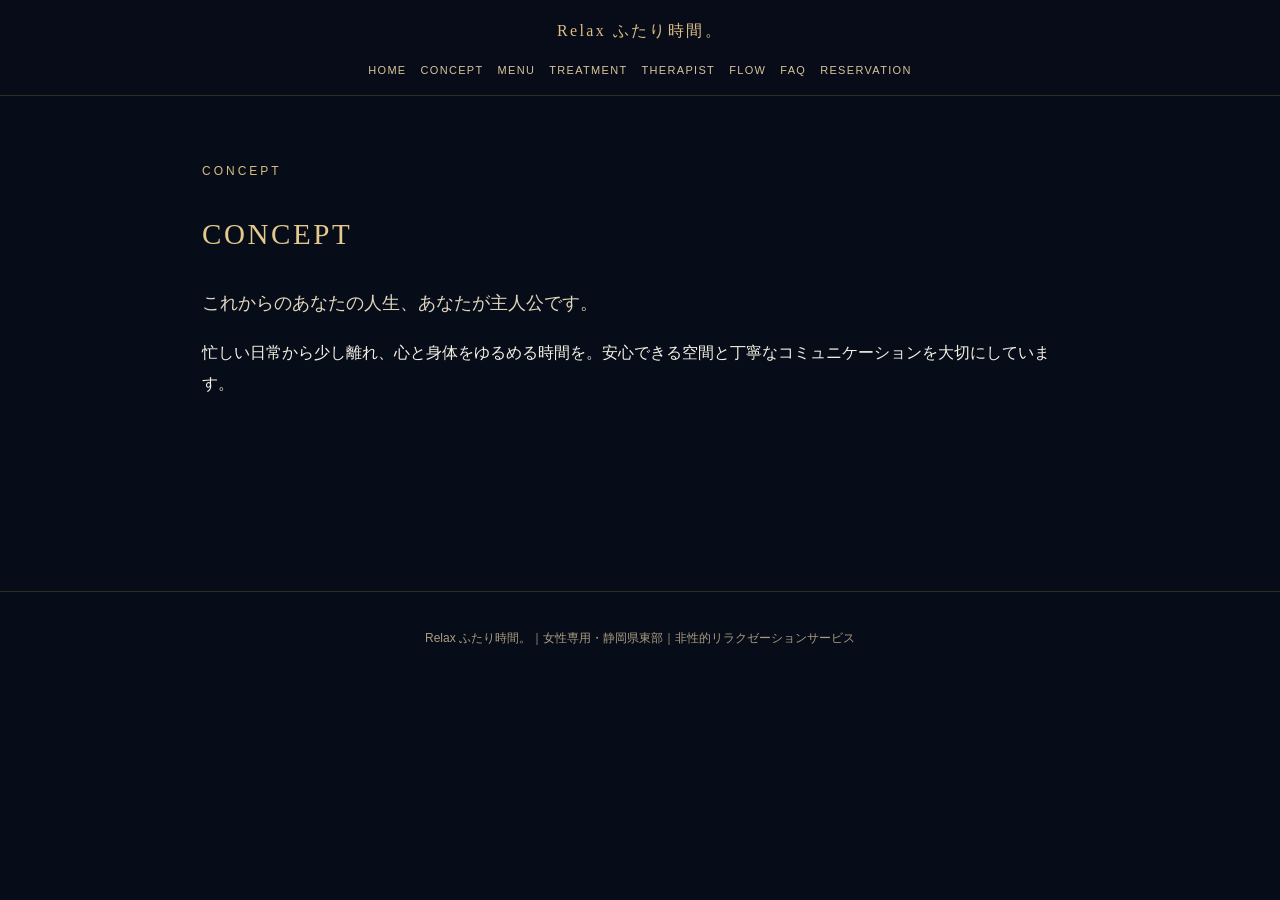
==== concept.html @ a07f5bc6 "Publish existing eight-page Relax Futari Jikan website" ====
<!doctype html><html lang="ja"><head><meta charset="utf-8"><meta name="viewport" content="width=device-width,initial-scale=1"><meta name="theme-color" content="#070d18"><meta name="description" content="静岡県東部の女性専用リラクゼーション Relax ふたり時間。男性セラピストによるオイルトリートメントと美容ケア。"><title>CONCEPT | Relax ふたり時間。</title><link rel="stylesheet" href="style.css"></head><body><header><div class="brand">Relax ふたり時間。</div><nav aria-label="メインナビゲーション"><a href="index.html">HOME</a><a href="concept.html">CONCEPT</a><a href="menu.html">MENU</a><a href="treatment.html">TREATMENT</a><a href="therapist.html">THERAPIST</a><a href="flow.html">FLOW</a><a href="faq.html">FAQ</a><a href="reservation.html">RESERVATION</a></nav></header><main><div class="eyebrow">CONCEPT</div><h2>CONCEPT</h2><p class="lead">これからのあなたの人生、あなたが主人公です。</p><p>忙しい日常から少し離れ、心と身体をゆるめる時間を。安心できる空間と丁寧なコミュニケーションを大切にしています。</p></main><footer>Relax ふたり時間。｜女性専用・静岡県東部｜非性的リラクゼーションサービス</footer></body></html>
---- style.css ----
*{box-sizing:border-box}body{margin:0;background:#070d18;color:#f5f0e5;font-family:-apple-system,BlinkMacSystemFont,"Hiragino Kaku Gothic ProN",sans-serif;line-height:1.9}a{color:inherit}header{position:sticky;top:0;background:#080d19ee;backdrop-filter:blur(12px);z-index:10;border-bottom:1px solid #9d825044}nav{display:flex;flex-wrap:wrap;gap:14px;justify-content:center;padding:14px}nav a{text-decoration:none;font-size:11px;letter-spacing:.12em;color:#d9c49a}.brand{text-align:center;padding:16px 0 0;font-family:serif;letter-spacing:.15em;color:#d9bd83}.hero{min-height:68vh;display:grid;place-content:center;text-align:center;padding:70px 22px;background:radial-gradient(ellipse at 52% 10%,#b6a47b55,transparent 22%),linear-gradient(180deg,#111c31 0%,#071321 58%,#0c2636 100%);position:relative;overflow:hidden}.moon{width:120px;height:120px;border-radius:50%;background:#f3e5bf;box-shadow:0 0 70px #ead9a799;margin:0 auto 32px}.hero:after{content:'〰  🐋  〰';position:absolute;bottom:30px;left:0;right:0;color:#b4c9d1;font-size:42px;opacity:.7}.eyebrow{color:#d9bd83;letter-spacing:.25em;font-size:12px}h1,h2{font-family:serif;font-weight:400;letter-spacing:.09em}h1{font-size:clamp(30px,6vw,52px)}h2{font-size:29px;color:#e4c88e}main{max-width:920px;margin:auto;padding:64px 22px;min-height:55vh}.lead{font-size:18px;color:#e2d6bf}.panel{background:#111b2a;border:1px solid #9e845044;border-radius:12px;padding:24px;margin:20px 0}.price{display:flex;justify-content:space-between;gap:12px;border-bottom:1px solid #78694a66;padding:14px 0}.price strong{color:#edce91;white-space:nowrap}.button{display:inline-block;background:#c8a86e;color:#0b1019;text-decoration:none;padding:12px 24px;border-radius:30px;font-weight:bold;margin:10px 8px 10px 0}footer{text-align:center;padding:35px;color:#aa9b81;border-top:1px solid #9d825044;font-size:12px}.note{font-size:13px;color:#c8bea9}@media(max-width:500px){nav{gap:10px}nav a{font-size:10px}.price{font-size:14px}main{padding:42px 18px}}
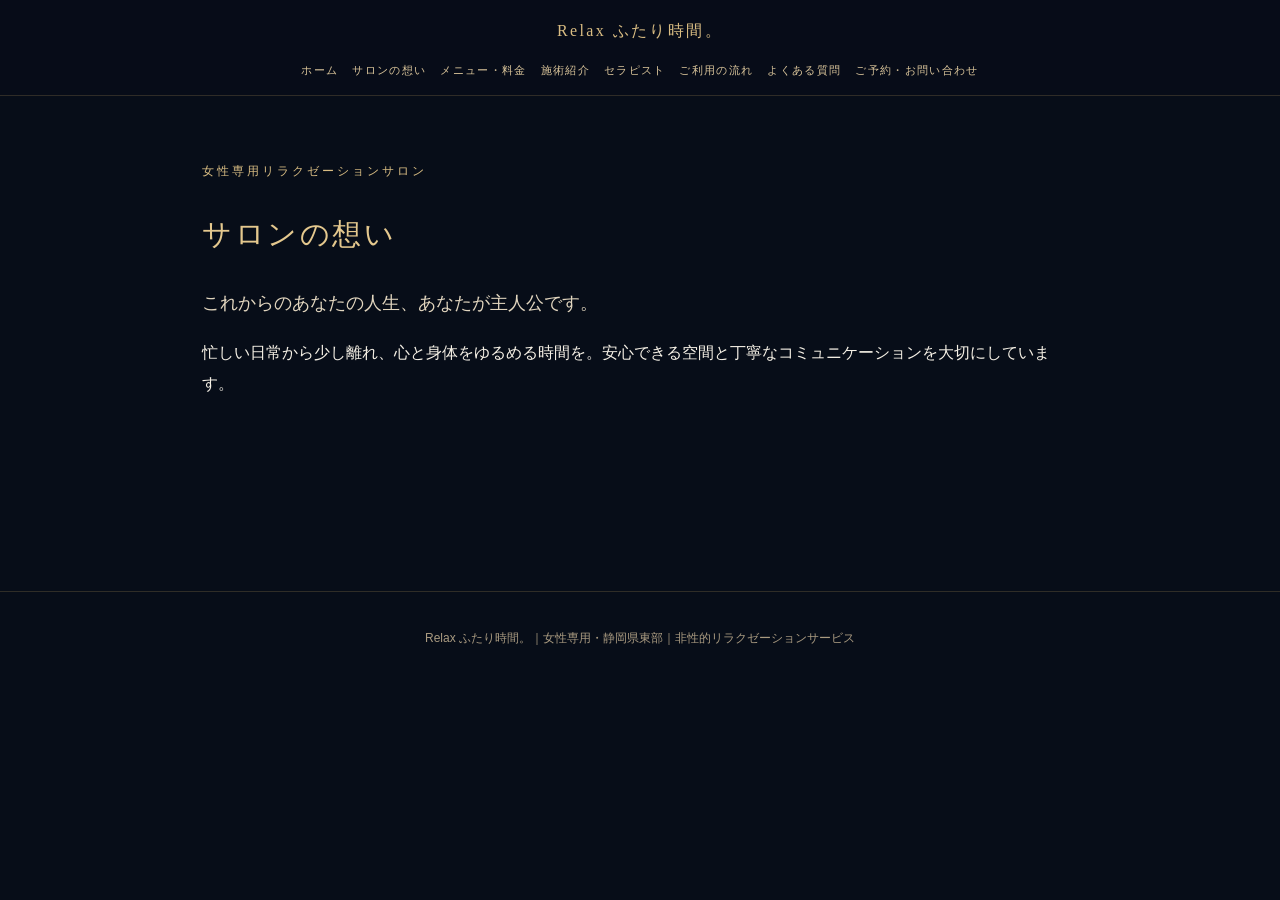
==== commit c1d26261: "日本語表記とメニュー画像を更新" ====
--- a/concept.html
+++ b/concept.html
@@ -1 +1 @@
-<!doctype html><html lang="ja"><head><meta charset="utf-8"><meta name="viewport" content="width=device-width,initial-scale=1"><meta name="theme-color" content="#070d18"><meta name="description" content="静岡県東部の女性専用リラクゼーション Relax ふたり時間。男性セラピストによるオイルトリートメントと美容ケア。"><title>CONCEPT | Relax ふたり時間。</title><link rel="stylesheet" href="style.css"></head><body><header><div class="brand">Relax ふたり時間。</div><nav aria-label="メインナビゲーション"><a href="index.html">HOME</a><a href="concept.html">CONCEPT</a><a href="menu.html">MENU</a><a href="treatment.html">TREATMENT</a><a href="therapist.html">THERAPIST</a><a href="flow.html">FLOW</a><a href="faq.html">FAQ</a><a href="reservation.html">RESERVATION</a></nav></header><main><div class="eyebrow">CONCEPT</div><h2>CONCEPT</h2><p class="lead">これからのあなたの人生、あなたが主人公です。</p><p>忙しい日常から少し離れ、心と身体をゆるめる時間を。安心できる空間と丁寧なコミュニケーションを大切にしています。</p></main><footer>Relax ふたり時間。｜女性専用・静岡県東部｜非性的リラクゼーションサービス</footer></body></html>+<!doctype html><html lang="ja"><head><meta charset="utf-8"><meta name="viewport" content="width=device-width,initial-scale=1"><meta name="theme-color" content="#070d18"><meta name="description" content="静岡県東部の女性専用リラクゼーション Relax ふたり時間。男性セラピストによるオイルトリートメントと美容ケア。"><title>サロンの想い | Relax ふたり時間。</title><link rel="stylesheet" href="style.css"></head><body><header><div class="brand">Relax ふたり時間。</div><nav aria-label="メインナビゲーション"><a href="index.html">ホーム</a><a href="concept.html">サロンの想い</a><a href="menu.html">メニュー・料金</a><a href="treatment.html">施術紹介</a><a href="therapist.html">セラピスト</a><a href="flow.html">ご利用の流れ</a><a href="faq.html">よくある質問</a><a href="reservation.html">ご予約・お問い合わせ</a></nav></header><main><div class="eyebrow">女性専用リラクゼーションサロン</div><h2>サロンの想い</h2><p class="lead">これからのあなたの人生、あなたが主人公です。</p><p>忙しい日常から少し離れ、心と身体をゆるめる時間を。安心できる空間と丁寧なコミュニケーションを大切にしています。</p></main><footer>Relax ふたり時間。｜女性専用・静岡県東部｜非性的リラクゼーションサービス</footer></body></html>
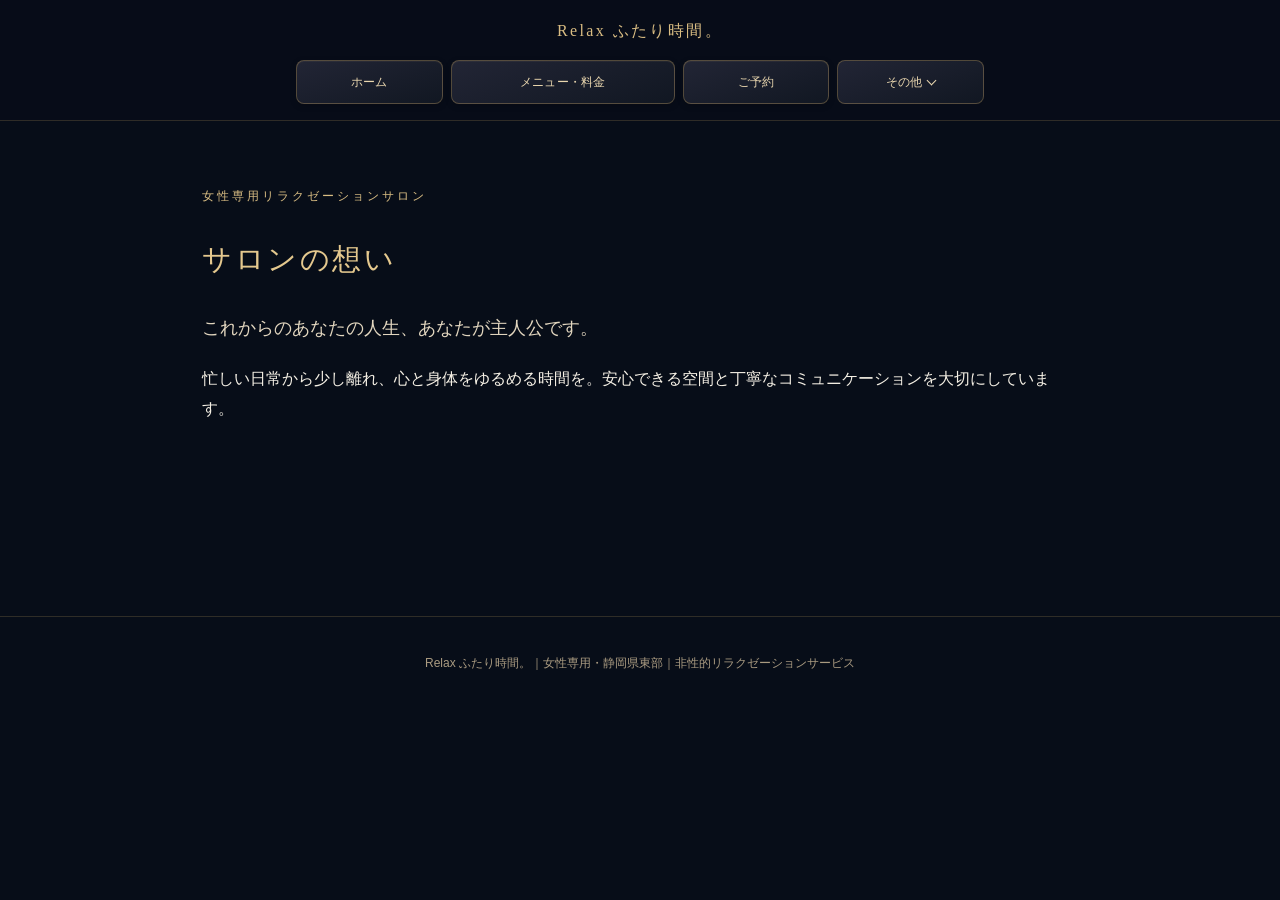
==== commit cfaf8e7b: "Simplify navigation to three links and expandable More menu" ====
--- a/concept.html
+++ b/concept.html
@@ -1 +1 @@
-<!doctype html><html lang="ja"><head><meta charset="utf-8"><meta name="viewport" content="width=device-width,initial-scale=1"><meta name="theme-color" content="#070d18"><meta name="description" content="静岡県東部の女性専用リラクゼーション Relax ふたり時間。男性セラピストによるオイルトリートメントと美容ケア。"><title>サロンの想い | Relax ふたり時間。</title><link rel="stylesheet" href="style.css"></head><body><header><div class="brand">Relax ふたり時間。</div><nav aria-label="メインナビゲーション"><a href="index.html">ホーム</a><a href="concept.html">サロンの想い</a><a href="menu.html">メニュー・料金</a><a href="treatment.html">施術紹介</a><a href="therapist.html">セラピスト</a><a href="flow.html">ご利用の流れ</a><a href="faq.html">よくある質問</a><a href="reservation.html">ご予約・お問い合わせ</a></nav></header><main><div class="eyebrow">女性専用リラクゼーションサロン</div><h2>サロンの想い</h2><p class="lead">これからのあなたの人生、あなたが主人公です。</p><p>忙しい日常から少し離れ、心と身体をゆるめる時間を。安心できる空間と丁寧なコミュニケーションを大切にしています。</p></main><footer>Relax ふたり時間。｜女性専用・静岡県東部｜非性的リラクゼーションサービス</footer></body></html>+<!doctype html><html lang="ja"><head><meta charset="utf-8"><meta name="viewport" content="width=device-width,initial-scale=1"><meta name="theme-color" content="#070d18"><meta name="description" content="静岡県東部の女性専用リラクゼーション Relax ふたり時間。男性セラピストによるオイルトリートメントと美容ケア。"><title>サロンの想い | Relax ふたり時間。</title><link rel="stylesheet" href="style.css?v=20261101-compact"></head><body><header><div class="brand">Relax ふたり時間。</div><nav class="compact-nav" aria-label="メインナビゲーション"><a href="index.html">ホーム</a><a href="menu.html">メニュー・料金</a><a href="reservation.html">ご予約</a><details class="nav-more"><summary>その他</summary><div class="nav-more-links"><a href="concept.html" aria-current="page">サロンの想い</a><a href="treatment.html">施術紹介</a><a href="therapist.html">セラピスト</a><a href="flow.html">ご利用の流れ</a><a href="faq.html">よくある質問</a></div></details></nav></header><main><div class="eyebrow">女性専用リラクゼーションサロン</div><h2>サロンの想い</h2><p class="lead">これからのあなたの人生、あなたが主人公です。</p><p>忙しい日常から少し離れ、心と身体をゆるめる時間を。安心できる空間と丁寧なコミュニケーションを大切にしています。</p></main><footer>Relax ふたり時間。｜女性専用・静岡県東部｜非性的リラクゼーションサービス</footer></body></html>
--- a/style.css
+++ b/style.css
@@ -1 +1,72 @@
-*{box-sizing:border-box}body{margin:0;background:#070d18;color:#f5f0e5;font-family:-apple-system,BlinkMacSystemFont,"Hiragino Kaku Gothic ProN",sans-serif;line-height:1.9}a{color:inherit}header{position:sticky;top:0;background:#080d19ee;backdrop-filter:blur(12px);z-index:10;border-bottom:1px solid #9d825044}nav{display:flex;flex-wrap:wrap;gap:14px;justify-content:center;padding:14px}nav a{text-decoration:none;font-size:11px;letter-spacing:.12em;color:#d9c49a}.brand{text-align:center;padding:16px 0 0;font-family:serif;letter-spacing:.15em;color:#d9bd83}.hero{min-height:68vh;display:grid;place-content:center;text-align:center;padding:70px 22px;background:radial-gradient(ellipse at 52% 10%,#b6a47b55,transparent 22%),linear-gradient(180deg,#111c31 0%,#071321 58%,#0c2636 100%);position:relative;overflow:hidden}.moon{width:120px;height:120px;border-radius:50%;background:#f3e5bf;box-shadow:0 0 70px #ead9a799;margin:0 auto 32px}.hero:after{content:'〰  🐋  〰';position:absolute;bottom:30px;left:0;right:0;color:#b4c9d1;font-size:42px;opacity:.7}.eyebrow{color:#d9bd83;letter-spacing:.25em;font-size:12px}h1,h2{font-family:serif;font-weight:400;letter-spacing:.09em}h1{font-size:clamp(30px,6vw,52px)}h2{font-size:29px;color:#e4c88e}main{max-width:920px;margin:auto;padding:64px 22px;min-height:55vh}.lead{font-size:18px;color:#e2d6bf}.panel{background:#111b2a;border:1px solid #9e845044;border-radius:12px;padding:24px;margin:20px 0}.price{display:flex;justify-content:space-between;gap:12px;border-bottom:1px solid #78694a66;padding:14px 0}.price strong{color:#edce91;white-space:nowrap}.button{display:inline-block;background:#c8a86e;color:#0b1019;text-decoration:none;padding:12px 24px;border-radius:30px;font-weight:bold;margin:10px 8px 10px 0}footer{text-align:center;padding:35px;color:#aa9b81;border-top:1px solid #9d825044;font-size:12px}.note{font-size:13px;color:#c8bea9}@media(max-width:500px){nav{gap:10px}nav a{font-size:10px}.price{font-size:14px}main{padding:42px 18px}}+*{box-sizing:border-box}body{margin:0;background:#070d18;color:#f5f0e5;font-family:-apple-system,BlinkMacSystemFont,"Hiragino Kaku Gothic ProN",sans-serif;line-height:1.9}a{color:inherit}header{position:sticky;top:0;background:#080d19ee;backdrop-filter:blur(12px);z-index:10;border-bottom:1px solid #9d825044}nav{display:flex;flex-wrap:wrap;gap:14px;justify-content:center;padding:14px}nav a{text-decoration:none;font-size:11px;letter-spacing:.12em;color:#d9c49a}.brand{text-align:center;padding:16px 0 0;font-family:serif;letter-spacing:.15em;color:#d9bd83}.hero{min-height:68vh;display:grid;place-content:center;text-align:center;padding:70px 22px;background:radial-gradient(ellipse at 52% 10%,#b6a47b55,transparent 22%),linear-gradient(180deg,#111c31 0%,#071321 58%,#0c2636 100%);position:relative;overflow:hidden}.moon{width:120px;height:120px;border-radius:50%;background:#f3e5bf;box-shadow:0 0 70px #ead9a799;margin:0 auto 32px}.hero:after{content:'〰  🐋  〰';position:absolute;bottom:30px;left:0;right:0;color:#b4c9d1;font-size:42px;opacity:.7}.eyebrow{color:#d9bd83;letter-spacing:.25em;font-size:12px}h1,h2{font-family:serif;font-weight:400;letter-spacing:.09em}h1{font-size:clamp(30px,6vw,52px)}h2{font-size:29px;color:#e4c88e}main{max-width:920px;margin:auto;padding:64px 22px;min-height:55vh}.lead{font-size:18px;color:#e2d6bf}.panel{background:#111b2a;border:1px solid #9e845044;border-radius:12px;padding:24px;margin:20px 0}.price{display:flex;justify-content:space-between;gap:12px;border-bottom:1px solid #78694a66;padding:14px 0}.price strong{color:#edce91;white-space:nowrap}.button{display:inline-block;background:#c8a86e;color:#0b1019;text-decoration:none;padding:12px 24px;border-radius:30px;font-weight:bold;margin:10px 8px 10px 0}footer{text-align:center;padding:35px;color:#aa9b81;border-top:1px solid #9d825044;font-size:12px}.note{font-size:13px;color:#c8bea9}@media(max-width:500px){nav{gap:10px}nav a{font-size:10px}.price{font-size:14px}main{padding:42px 18px}}
+/* 日本語メニュー・施術画像 */
+.menu-grid{display:grid;grid-template-columns:repeat(2,minmax(0,1fr));gap:20px;margin:20px 0 42px}.menu-card{background:#121b29;border:1px solid #a98c5a66;border-radius:13px;overflow:hidden}.menu-card img{display:block;width:100%;height:205px;object-fit:cover;background:#222c37}.menu-info{padding:18px}.menu-info h3{font-family:serif;font-weight:400;font-size:18px;color:#ebd49e;margin:0 0 10px}.menu-info strong{font-size:21px;color:#f0cd89}.menu-info p{color:#d5c9b5;font-size:13px;line-height:1.85;margin:12px 0 0}nav{row-gap:8px}nav a{letter-spacing:0}@media(max-width:610px){.menu-grid{grid-template-columns:1fr;gap:18px}.menu-card img{height:210px}.menu-info{padding:17px}nav{gap:9px}nav a{font-size:10px}.brand{font-size:19px}}
+
+/* オリジナル施術画像：黒い施術着、入れ墨なし、落ち着いた室内 */
+.treatment-photo{display:block;width:100%;height:210px;background-image:url('images/menu-treatments.jpg');background-repeat:no-repeat;background-size:300% 300%;background-color:#241c17;filter:saturate(.9) contrast(1.04)}
+.photo-1{background-position:0% 0%}.photo-2{background-position:50% 0%}.photo-3{background-position:100% 0%}.photo-4{background-position:0% 50%}.photo-5{background-position:50% 50%}.photo-6{background-position:100% 50%}.photo-7{background-position:0% 100%}.photo-8{background-position:50% 100%}.photo-9{background-position:100% 100%}
+
+/* 施術写真の見せ方：顔より手元と施術部位を中心に、落ち着いた室内の雰囲気 */
+.menu-card{background:linear-gradient(150deg,#161310,#080c13);border:1px solid #b99a5a77;border-radius:5px;box-shadow:0 12px 30px #0005}.menu-card img{height:250px;object-fit:cover;object-position:center 72%;filter:brightness(.77) saturate(.78) sepia(.12) contrast(1.09);transform:scale(1.18);transform-origin:center 75%}.menu-card{isolation:isolate}.menu-card img{clip-path:inset(0)}.menu-info{position:relative;z-index:1;background:#0d1017}.menu-info h3{font-size:19px}.menu-info strong{font-family:serif;font-size:25px;color:#edcf95}@media(max-width:610px){.menu-card img{height:240px}}
+
+/* トップ：月光と潮吹きクジラを背景にしたヒーロー */
+.hero{min-height:64vh;isolation:isolate;background:radial-gradient(circle at 78% 24%,#f7dfad 0 5%,#f7dfad55 6%,transparent 18%),radial-gradient(ellipse at 70% 25%,#3b527c 0%,transparent 56%),linear-gradient(165deg,#091326 4%,#18385b 58%,#0a2738 100%)}
+.hero:after{content:'';position:absolute;inset:auto -5% -12% -5%;height:38%;background:repeating-radial-gradient(ellipse at 50% 100%,#5b94ad66 0 2px,transparent 3px 27px);opacity:.55;pointer-events:none;z-index:-1}
+.hero-whale{position:absolute;left:8%;top:17%;font-size:clamp(130px,26vw,340px);line-height:1;opacity:.36;transform:rotate(-13deg);filter:grayscale(1) sepia(.45) hue-rotate(165deg) brightness(1.3);z-index:-1}
+.hero-whale .spout{position:absolute;font-size:clamp(22px,4vw,50px);left:50%;top:-4%;color:#d6e9f3;transform:rotate(13deg)}
+.hero h1{font-size:clamp(17px,4.2vw,48px);white-space:nowrap;letter-spacing:.025em;text-shadow:0 3px 18px #000b}
+@media(max-width:600px){.hero{min-height:60vh;padding:72px 12px}.hero-whale{left:-12%;top:24%;font-size:230px;opacity:.29}.hero h1{font-size:clamp(16px,5vw,28px)}}
+
+/* 夜の海と潮吹きクジラのオリジナル背景 */
+.hero{background:linear-gradient(90deg,#07172c99,#07172c33 55%,#07172c77),url('images/whale-hero.svg') center 48%/cover no-repeat;min-height:65vh}
+.hero:after{content:none}.hero h1{position:relative;z-index:1;white-space:nowrap;font-size:clamp(17px,4vw,48px);text-shadow:0 3px 18px #000}.hero p,.hero .eyebrow{position:relative;z-index:1;text-shadow:0 2px 12px #000}
+@media(max-width:600px){.hero{background-position:37% center;min-height:58vh}.hero h1{font-size:clamp(16px,4.9vw,27px)}}
+
+/* ご予約・ご相談：見出し直下に2つの予約先 */
+.home-booking{text-align:center;padding:35px 12px 40px;margin:40px 0;background:linear-gradient(160deg,#182b41,#101a2b);border:1px solid #b99a5a66;border-radius:16px}.home-booking h2{margin:0 0 8px}.home-booking p{margin:0 0 14px}.booking-links{display:flex;justify-content:center;gap:12px;flex-wrap:wrap}.booking-links .button{min-width:220px;margin:4px}
+@media(max-width:600px){.booking-links{flex-direction:column;align-items:stretch}.booking-links .button{width:100%;min-width:0}}
+
+/* 画像を背景扱いせず直接表示し、スマホでもクジラを隠さない */
+.hero{display:flex;flex-direction:column;justify-content:center;align-items:center;min-height:0;padding:0 0 35px;background:#0b1b31;overflow:hidden}.hero-art{display:block;width:100%;height:auto;max-height:650px;object-fit:contain;position:relative;z-index:0}.hero-copy{width:100%;position:relative;z-index:1;padding:20px 12px 5px;text-align:center;background:linear-gradient(180deg,#0b1b31,#102c45)}.hero-copy h1{white-space:nowrap;font-size:clamp(16px,4.7vw,48px);margin:8px 0}.hero-copy p{margin:8px 0}.hero:after{display:none}
+@media(max-width:600px){.hero{min-height:0;padding:0 0 20px}.hero-art{max-height:none}.hero-copy{padding:18px 8px 5px}}
+
+/* トップ背景写真と前面の文章 */
+.hero{display:grid;place-items:center;isolation:isolate;min-height:560px;min-height:70svh;padding:72px 22px;background:#070d18}
+.hero-art{position:absolute;inset:0;z-index:0;width:100%;height:100%;max-height:none;object-fit:cover;object-position:center 52%}
+.hero::before{content:"";position:absolute;inset:0;z-index:1;background:linear-gradient(180deg,rgba(3,9,17,.18),rgba(3,9,17,.40) 50%,rgba(3,9,17,.62));pointer-events:none}
+.hero-copy{position:relative;z-index:2;width:100%;padding:24px 0;background:none;text-shadow:0 2px 12px #000,0 0 28px #000}
+.hero-copy .eyebrow{color:#f4dbab}.hero-copy h1{color:#fff8e9}.hero-copy p{color:#fff8ee}
+@media(max-width:600px){.hero{min-height:520px;min-height:68svh;padding:64px 12px}.hero-art{object-position:57% center}.hero-copy{padding:20px 0}.hero-copy p{font-size:14px}}
+
+/* hero-copy-bottom-20261031: 文章を写真内の下端に配置 */
+.hero .hero-copy{position:absolute;inset:auto 0 12px;width:100%;padding:0 16px;z-index:2}
+.hero .hero-copy h1{margin:4px 0;line-height:1.4}
+.hero .hero-copy p{margin:4px 0 0;line-height:1.6}
+.hero .hero-copy .eyebrow{line-height:1.5}
+@media(max-width:600px){.hero .hero-copy{bottom:10px;padding:0 12px}.hero .hero-copy .eyebrow{font-size:10px}.hero .hero-copy p{font-size:13px}}
+
+/* restored-whale-20261031: 元のクジラ位置と画像内の一つの月 */
+@media(max-width:600px){.hero .hero-art{object-position:57% center}}
+@media(max-width:360px){.hero .hero-art{object-position:65% center}}
+
+/* page-navigation-buttons-20261101 */
+header nav,footer nav{gap:8px;max-width:1100px;margin:0 auto;padding:14px 16px 16px}
+header nav a,footer nav a{display:inline-flex;align-items:center;justify-content:center;min-height:44px;padding:9px 15px;border:1px solid #a68a576e;border-radius:8px;background:linear-gradient(160deg,#222535,#111722);box-shadow:0 2px 6px #0003,inset 0 1px 0 #f5d99b0d;color:#ead7af;font-size:12px;line-height:1.5;letter-spacing:.02em;text-align:center;text-decoration:none;transition:background .18s,border-color .18s,color .18s}
+header nav a:hover,footer nav a:hover{background:#343023;border-color:#d4b77c;color:#fff3d7}
+header nav a:focus-visible,footer nav a:focus-visible{outline:2px solid #f0d6a0;outline-offset:3px}
+header nav a:active,footer nav a:active{background:#473b29}
+@media(max-width:600px){header nav,footer nav{gap:6px;padding:12px 10px}header nav a,footer nav a{flex:1 1 calc(25% - 6px);min-width:0;min-height:44px;padding:7px 5px;font-size:11px;letter-spacing:0}}
+
+/* compact-navigation-20261101 */
+header nav.compact-nav{display:grid;grid-template-columns:.85fr 1.3fr .85fr .85fr;position:relative;max-width:720px;gap:8px}
+header .compact-nav>a,header .nav-more>summary{display:flex;align-items:center;justify-content:center;min-height:44px;margin:0;padding:8px 6px;border:1px solid #a68a576e;border-radius:8px;background:linear-gradient(160deg,#222535,#111722);color:#ead7af;font:inherit;font-size:12px;line-height:1.5;text-align:center;text-decoration:none;cursor:pointer}
+header .nav-more{min-width:0}
+header .nav-more>summary{list-style:none;gap:6px}
+header .nav-more>summary::-webkit-details-marker{display:none}
+header .nav-more>summary::after{content:"";width:6px;height:6px;border-right:1px solid currentColor;border-bottom:1px solid currentColor;transform:rotate(45deg);margin-top:-3px}
+header .nav-more[open]>summary::after{transform:rotate(225deg);margin-top:3px}
+header .nav-more[open]>summary,header .compact-nav a[aria-current="page"]{background:#403725;border-color:#d4b77c;color:#fff3d7}
+header .nav-more>summary:focus-visible{outline:2px solid #f0d6a0;outline-offset:3px}
+header .nav-more-links{position:absolute;right:16px;top:calc(100% - 8px);width:min(280px,calc(100% - 32px));display:grid;gap:6px;padding:12px;background:#0d1421;border:1px solid #a68a5780;border-radius:12px;box-shadow:0 14px 32px #0009;z-index:20}
+header .nav-more-links a{justify-content:flex-start;padding:11px 14px;font-size:13px}
+@media(max-width:600px){header nav.compact-nav{gap:6px;padding:12px 10px}header .compact-nav>a,header .nav-more>summary{font-size:11px;letter-spacing:0}.nav-more-links{max-height:65svh;overflow-y:auto}}
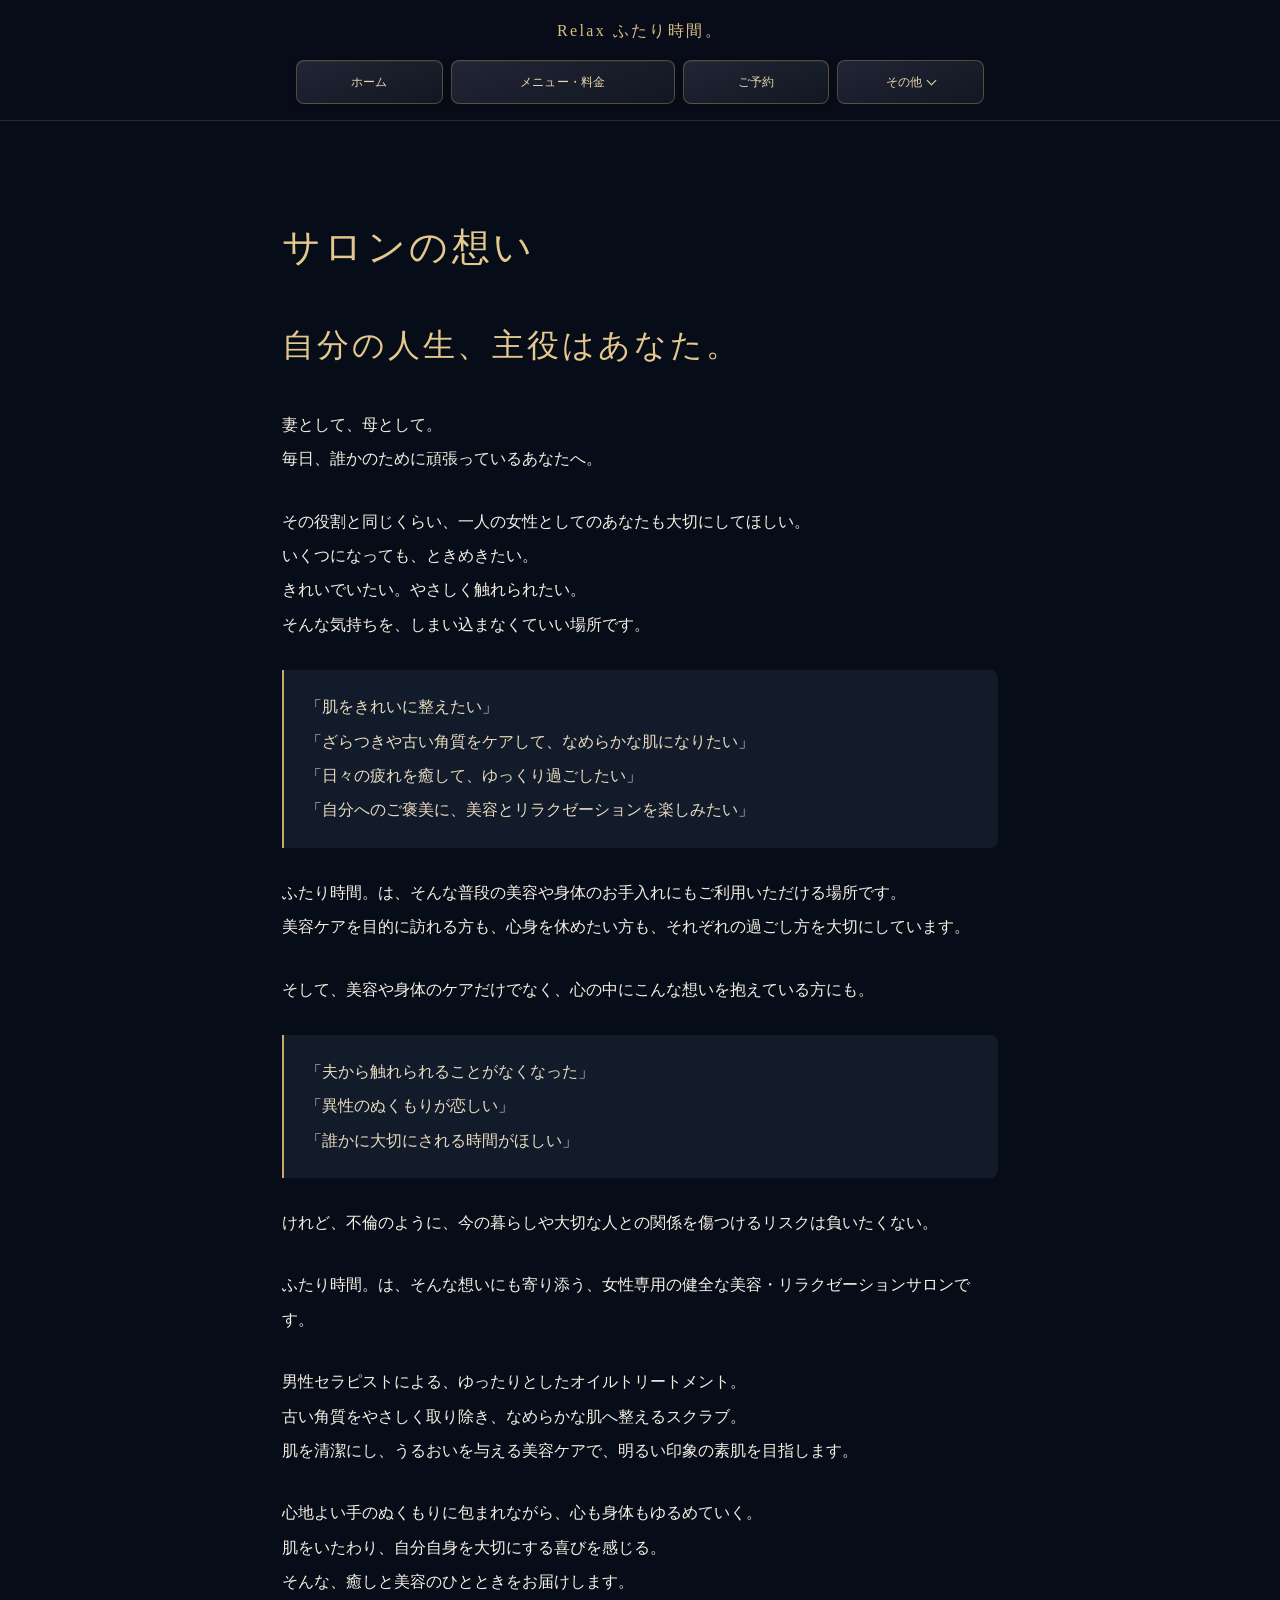
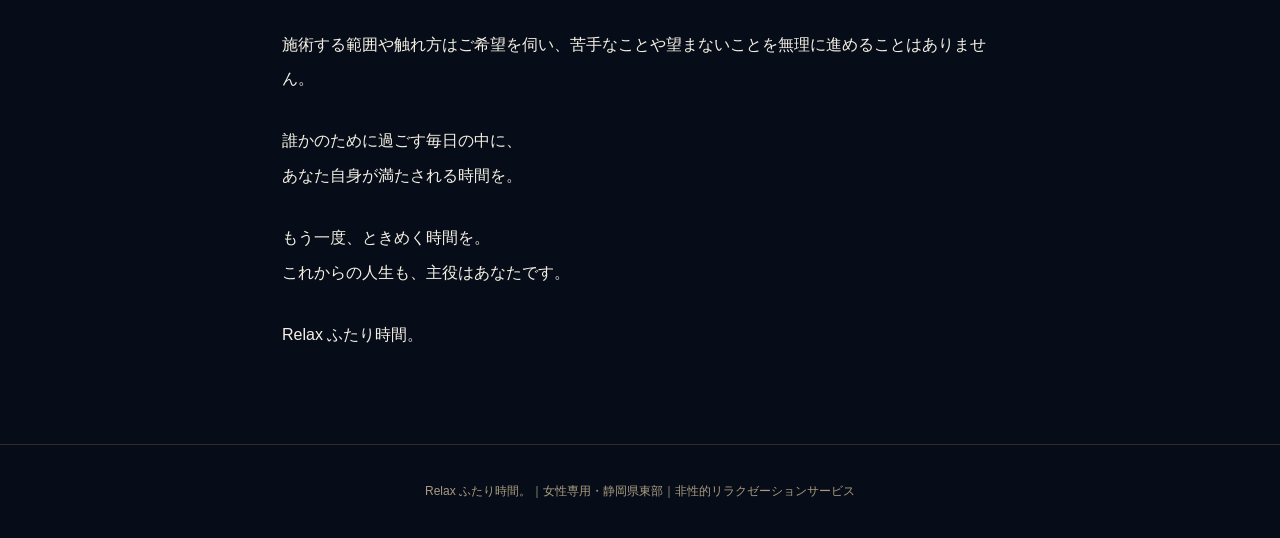
==== commit f194daba: "Publish approved salon philosophy copy with readable layout" ====
--- a/concept.html
+++ b/concept.html
@@ -1 +1 @@
-<!doctype html><html lang="ja"><head><meta charset="utf-8"><meta name="viewport" content="width=device-width,initial-scale=1"><meta name="theme-color" content="#070d18"><meta name="description" content="静岡県東部の女性専用リラクゼーション Relax ふたり時間。男性セラピストによるオイルトリートメントと美容ケア。"><title>サロンの想い | Relax ふたり時間。</title><link rel="stylesheet" href="style.css?v=20261101-compact"></head><body><header><div class="brand">Relax ふたり時間。</div><nav class="compact-nav" aria-label="メインナビゲーション"><a href="index.html">ホーム</a><a href="menu.html">メニュー・料金</a><a href="reservation.html">ご予約</a><details class="nav-more"><summary>その他</summary><div class="nav-more-links"><a href="concept.html" aria-current="page">サロンの想い</a><a href="treatment.html">施術紹介</a><a href="therapist.html">セラピスト</a><a href="flow.html">ご利用の流れ</a><a href="faq.html">よくある質問</a></div></details></nav></header><main><div class="eyebrow">女性専用リラクゼーションサロン</div><h2>サロンの想い</h2><p class="lead">これからのあなたの人生、あなたが主人公です。</p><p>忙しい日常から少し離れ、心と身体をゆるめる時間を。安心できる空間と丁寧なコミュニケーションを大切にしています。</p></main><footer>Relax ふたり時間。｜女性専用・静岡県東部｜非性的リラクゼーションサービス</footer></body></html>+<!doctype html><html lang="ja"><head><meta charset="utf-8"><meta name="viewport" content="width=device-width,initial-scale=1"><meta name="theme-color" content="#070d18"><meta name="description" content="静岡県東部の女性専用リラクゼーション Relax ふたり時間。男性セラピストによるオイルトリートメントと美容ケア。"><title>サロンの想い | Relax ふたり時間。</title><link rel="stylesheet" href="style.css?v=20261101-compact"><style>.concept-story{max-width:760px}.concept-story h1{font-size:clamp(26px,5vw,38px);color:#e4c88e}.concept-story h2{font-size:clamp(23px,4.8vw,32px);margin:32px 0}.concept-story p{line-height:2.15;margin:0 0 28px;overflow-wrap:anywhere}.concept-wishes{padding:20px 22px;background:#111b2a;border-left:2px solid #c8a86e;border-radius:0 8px 8px 0;color:#eadbc0}@media(max-width:600px){.concept-story p{font-size:15px}.concept-wishes{padding:16px}}</style></head><body><header><div class="brand">Relax ふたり時間。</div><nav class="compact-nav" aria-label="メインナビゲーション"><a href="index.html">ホーム</a><a href="menu.html">メニュー・料金</a><a href="reservation.html">ご予約</a><details class="nav-more"><summary>その他</summary><div class="nav-more-links"><a href="concept.html" aria-current="page">サロンの想い</a><a href="treatment.html">施術紹介</a><a href="therapist.html">セラピスト</a><a href="flow.html">ご利用の流れ</a><a href="faq.html">よくある質問</a></div></details></nav></header><main class="concept-story"><h1>サロンの想い</h1><h2>自分の人生、主役はあなた。</h2><p>妻として、母として。<br>毎日、誰かのために頑張っているあなたへ。</p><p>その役割と同じくらい、一人の女性としてのあなたも大切にしてほしい。<br>いくつになっても、ときめきたい。<br>きれいでいたい。やさしく触れられたい。<br>そんな気持ちを、しまい込まなくていい場所です。</p><p class="concept-wishes">「肌をきれいに整えたい」<br>「ざらつきや古い角質をケアして、なめらかな肌になりたい」<br>「日々の疲れを癒して、ゆっくり過ごしたい」<br>「自分へのご褒美に、美容とリラクゼーションを楽しみたい」</p><p>ふたり時間。は、そんな普段の美容や身体のお手入れにもご利用いただける場所です。<br>美容ケアを目的に訪れる方も、心身を休めたい方も、それぞれの過ごし方を大切にしています。</p><p>そして、美容や身体のケアだけでなく、心の中にこんな想いを抱えている方にも。</p><p class="concept-wishes">「夫から触れられることがなくなった」<br>「異性のぬくもりが恋しい」<br>「誰かに大切にされる時間がほしい」</p><p>けれど、不倫のように、今の暮らしや大切な人との関係を傷つけるリスクは負いたくない。</p><p>ふたり時間。は、そんな想いにも寄り添う、女性専用の健全な美容・リラクゼーションサロンです。</p><p>男性セラピストによる、ゆったりとしたオイルトリートメント。<br>古い角質をやさしく取り除き、なめらかな肌へ整えるスクラブ。<br>肌を清潔にし、うるおいを与える美容ケアで、明るい印象の素肌を目指します。</p><p>心地よい手のぬくもりに包まれながら、心も身体もゆるめていく。<br>肌をいたわり、自分自身を大切にする喜びを感じる。<br>そんな、癒しと美容のひとときをお届けします。</p><p>施術する範囲や触れ方はご希望を伺い、苦手なことや望まないことを無理に進めることはありません。</p><p>誰かのために過ごす毎日の中に、<br>あなた自身が満たされる時間を。</p><p>もう一度、ときめく時間を。<br>これからの人生も、主役はあなたです。</p><p>Relax ふたり時間。</p></main><footer>Relax ふたり時間。｜女性専用・静岡県東部｜非性的リラクゼーションサービス</footer></body></html>
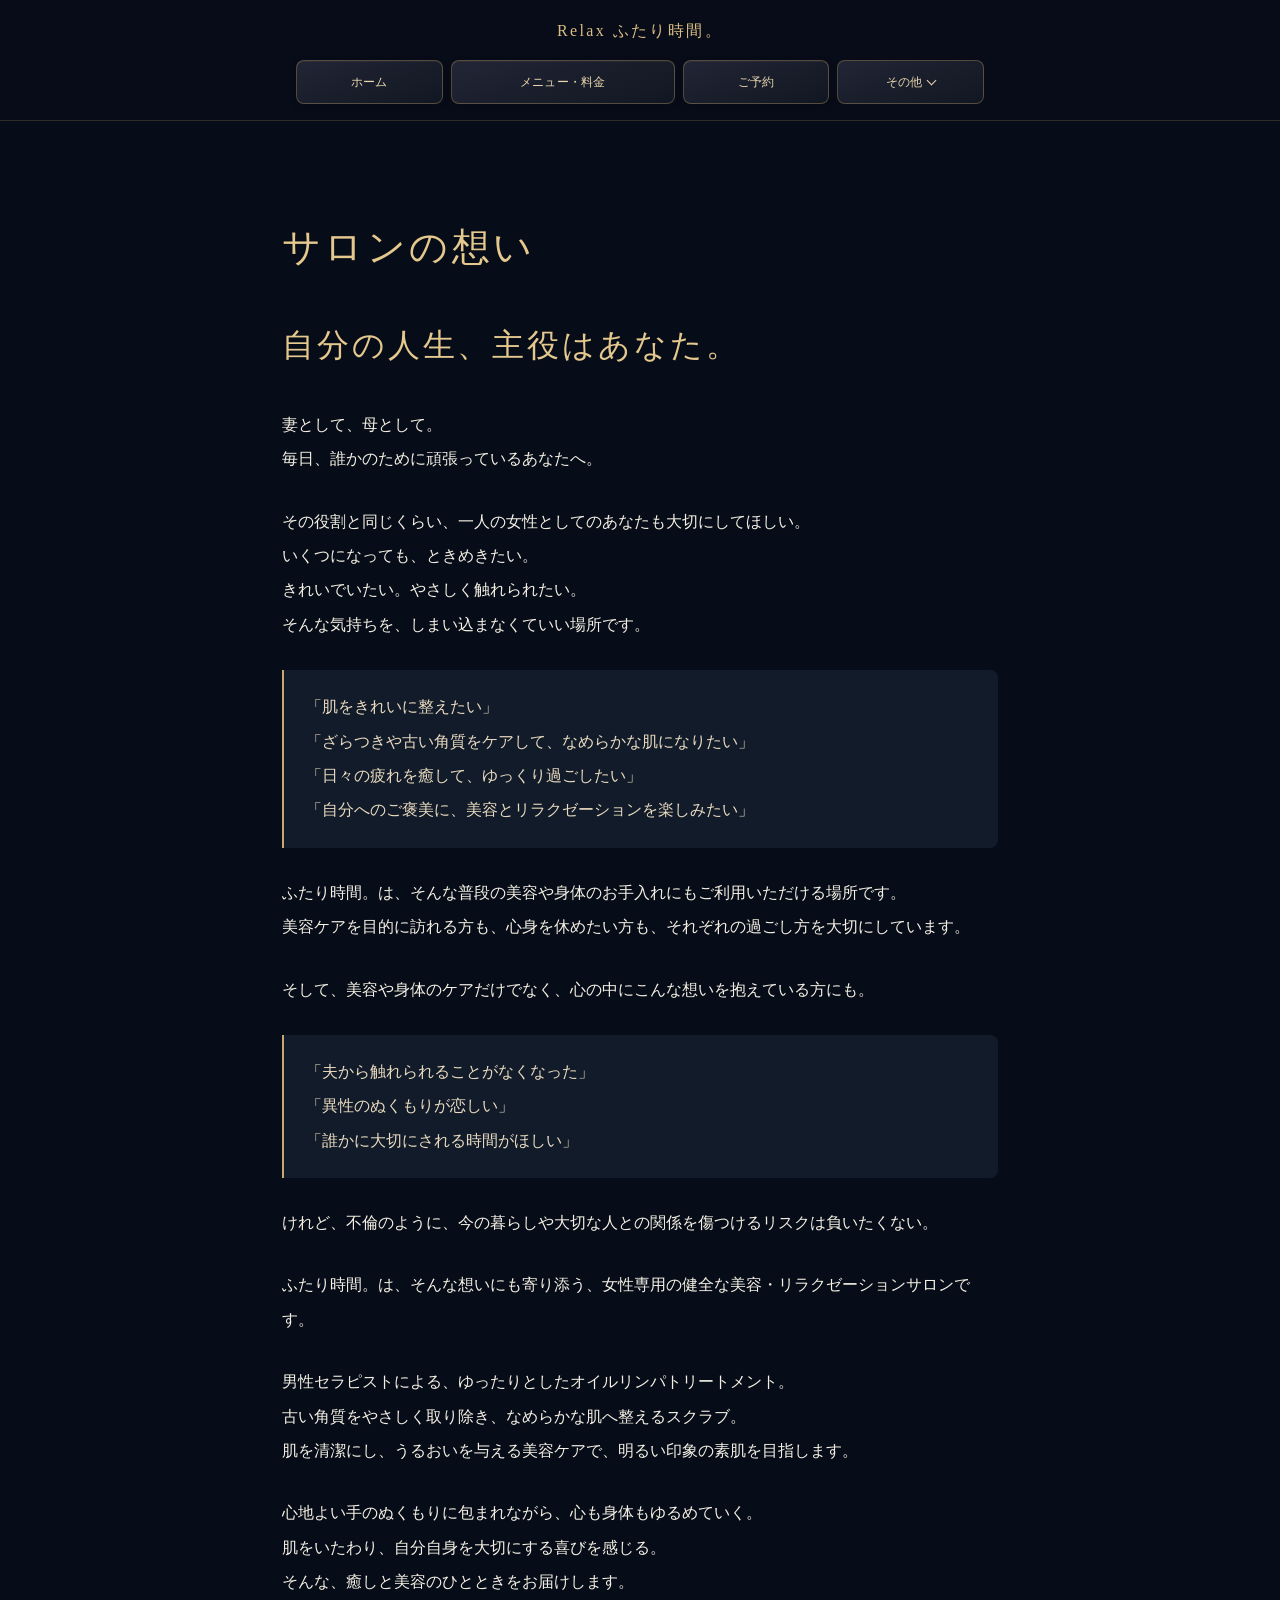
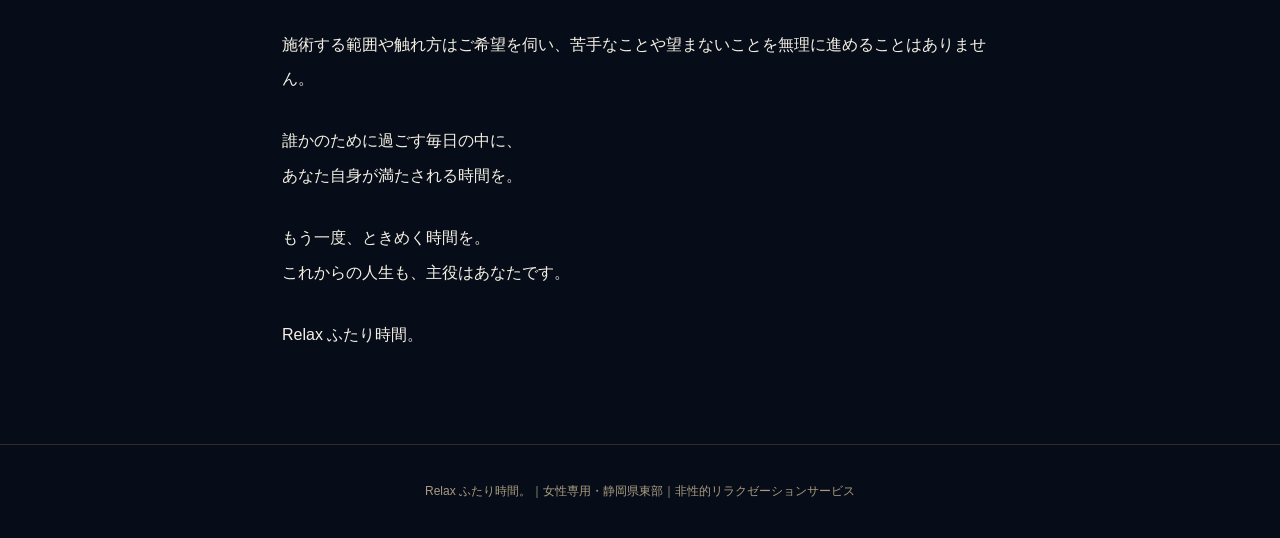
==== commit a39a3599: "Unify treatment naming and add relaxation or beauty preference guidance" ====
--- a/concept.html
+++ b/concept.html
@@ -1 +1 @@
-<!doctype html><html lang="ja"><head><meta charset="utf-8"><meta name="viewport" content="width=device-width,initial-scale=1"><meta name="theme-color" content="#070d18"><meta name="description" content="静岡県東部の女性専用リラクゼーション Relax ふたり時間。男性セラピストによるオイルトリートメントと美容ケア。"><title>サロンの想い | Relax ふたり時間。</title><link rel="stylesheet" href="style.css?v=20261101-compact"><style>.concept-story{max-width:760px}.concept-story h1{font-size:clamp(26px,5vw,38px);color:#e4c88e}.concept-story h2{font-size:clamp(23px,4.8vw,32px);margin:32px 0}.concept-story p{line-height:2.15;margin:0 0 28px;overflow-wrap:anywhere}.concept-wishes{padding:20px 22px;background:#111b2a;border-left:2px solid #c8a86e;border-radius:0 8px 8px 0;color:#eadbc0}@media(max-width:600px){.concept-story p{font-size:15px}.concept-wishes{padding:16px}}</style></head><body><header><div class="brand">Relax ふたり時間。</div><nav class="compact-nav" aria-label="メインナビゲーション"><a href="index.html">ホーム</a><a href="menu.html">メニュー・料金</a><a href="reservation.html">ご予約</a><details class="nav-more"><summary>その他</summary><div class="nav-more-links"><a href="concept.html" aria-current="page">サロンの想い</a><a href="treatment.html">施術紹介</a><a href="therapist.html">セラピスト</a><a href="flow.html">ご利用の流れ</a><a href="faq.html">よくある質問</a></div></details></nav></header><main class="concept-story"><h1>サロンの想い</h1><h2>自分の人生、主役はあなた。</h2><p>妻として、母として。<br>毎日、誰かのために頑張っているあなたへ。</p><p>その役割と同じくらい、一人の女性としてのあなたも大切にしてほしい。<br>いくつになっても、ときめきたい。<br>きれいでいたい。やさしく触れられたい。<br>そんな気持ちを、しまい込まなくていい場所です。</p><p class="concept-wishes">「肌をきれいに整えたい」<br>「ざらつきや古い角質をケアして、なめらかな肌になりたい」<br>「日々の疲れを癒して、ゆっくり過ごしたい」<br>「自分へのご褒美に、美容とリラクゼーションを楽しみたい」</p><p>ふたり時間。は、そんな普段の美容や身体のお手入れにもご利用いただける場所です。<br>美容ケアを目的に訪れる方も、心身を休めたい方も、それぞれの過ごし方を大切にしています。</p><p>そして、美容や身体のケアだけでなく、心の中にこんな想いを抱えている方にも。</p><p class="concept-wishes">「夫から触れられることがなくなった」<br>「異性のぬくもりが恋しい」<br>「誰かに大切にされる時間がほしい」</p><p>けれど、不倫のように、今の暮らしや大切な人との関係を傷つけるリスクは負いたくない。</p><p>ふたり時間。は、そんな想いにも寄り添う、女性専用の健全な美容・リラクゼーションサロンです。</p><p>男性セラピストによる、ゆったりとしたオイルトリートメント。<br>古い角質をやさしく取り除き、なめらかな肌へ整えるスクラブ。<br>肌を清潔にし、うるおいを与える美容ケアで、明るい印象の素肌を目指します。</p><p>心地よい手のぬくもりに包まれながら、心も身体もゆるめていく。<br>肌をいたわり、自分自身を大切にする喜びを感じる。<br>そんな、癒しと美容のひとときをお届けします。</p><p>施術する範囲や触れ方はご希望を伺い、苦手なことや望まないことを無理に進めることはありません。</p><p>誰かのために過ごす毎日の中に、<br>あなた自身が満たされる時間を。</p><p>もう一度、ときめく時間を。<br>これからの人生も、主役はあなたです。</p><p>Relax ふたり時間。</p></main><footer>Relax ふたり時間。｜女性専用・静岡県東部｜非性的リラクゼーションサービス</footer></body></html>+<!doctype html><html lang="ja"><head><meta charset="utf-8"><meta name="viewport" content="width=device-width,initial-scale=1"><meta name="theme-color" content="#070d18"><meta name="description" content="静岡県東部の女性専用リラクゼーション Relax ふたり時間。男性セラピストによるオイルリンパトリートメントと美容ケア。"><title>サロンの想い | Relax ふたり時間。</title><link rel="stylesheet" href="style.css?v=20261101-compact"><style>.concept-story{max-width:760px}.concept-story h1{font-size:clamp(26px,5vw,38px);color:#e4c88e}.concept-story h2{font-size:clamp(23px,4.8vw,32px);margin:32px 0}.concept-story p{line-height:2.15;margin:0 0 28px;overflow-wrap:anywhere}.concept-wishes{padding:20px 22px;background:#111b2a;border-left:2px solid #c8a86e;border-radius:0 8px 8px 0;color:#eadbc0}@media(max-width:600px){.concept-story p{font-size:15px}.concept-wishes{padding:16px}}</style></head><body><header><div class="brand">Relax ふたり時間。</div><nav class="compact-nav" aria-label="メインナビゲーション"><a href="index.html">ホーム</a><a href="menu.html">メニュー・料金</a><a href="reservation.html">ご予約</a><details class="nav-more"><summary>その他</summary><div class="nav-more-links"><a href="concept.html" aria-current="page">サロンの想い</a><a href="treatment.html">施術紹介</a><a href="therapist.html">セラピスト</a><a href="flow.html">ご利用の流れ</a><a href="faq.html">よくある質問</a></div></details></nav></header><main class="concept-story"><h1>サロンの想い</h1><h2>自分の人生、主役はあなた。</h2><p>妻として、母として。<br>毎日、誰かのために頑張っているあなたへ。</p><p>その役割と同じくらい、一人の女性としてのあなたも大切にしてほしい。<br>いくつになっても、ときめきたい。<br>きれいでいたい。やさしく触れられたい。<br>そんな気持ちを、しまい込まなくていい場所です。</p><p class="concept-wishes">「肌をきれいに整えたい」<br>「ざらつきや古い角質をケアして、なめらかな肌になりたい」<br>「日々の疲れを癒して、ゆっくり過ごしたい」<br>「自分へのご褒美に、美容とリラクゼーションを楽しみたい」</p><p>ふたり時間。は、そんな普段の美容や身体のお手入れにもご利用いただける場所です。<br>美容ケアを目的に訪れる方も、心身を休めたい方も、それぞれの過ごし方を大切にしています。</p><p>そして、美容や身体のケアだけでなく、心の中にこんな想いを抱えている方にも。</p><p class="concept-wishes">「夫から触れられることがなくなった」<br>「異性のぬくもりが恋しい」<br>「誰かに大切にされる時間がほしい」</p><p>けれど、不倫のように、今の暮らしや大切な人との関係を傷つけるリスクは負いたくない。</p><p>ふたり時間。は、そんな想いにも寄り添う、女性専用の健全な美容・リラクゼーションサロンです。</p><p>男性セラピストによる、ゆったりとしたオイルリンパトリートメント。<br>古い角質をやさしく取り除き、なめらかな肌へ整えるスクラブ。<br>肌を清潔にし、うるおいを与える美容ケアで、明るい印象の素肌を目指します。</p><p>心地よい手のぬくもりに包まれながら、心も身体もゆるめていく。<br>肌をいたわり、自分自身を大切にする喜びを感じる。<br>そんな、癒しと美容のひとときをお届けします。</p><p>施術する範囲や触れ方はご希望を伺い、苦手なことや望まないことを無理に進めることはありません。</p><p>誰かのために過ごす毎日の中に、<br>あなた自身が満たされる時間を。</p><p>もう一度、ときめく時間を。<br>これからの人生も、主役はあなたです。</p><p>Relax ふたり時間。</p></main><footer>Relax ふたり時間。｜女性専用・静岡県東部｜非性的リラクゼーションサービス</footer></body></html>
